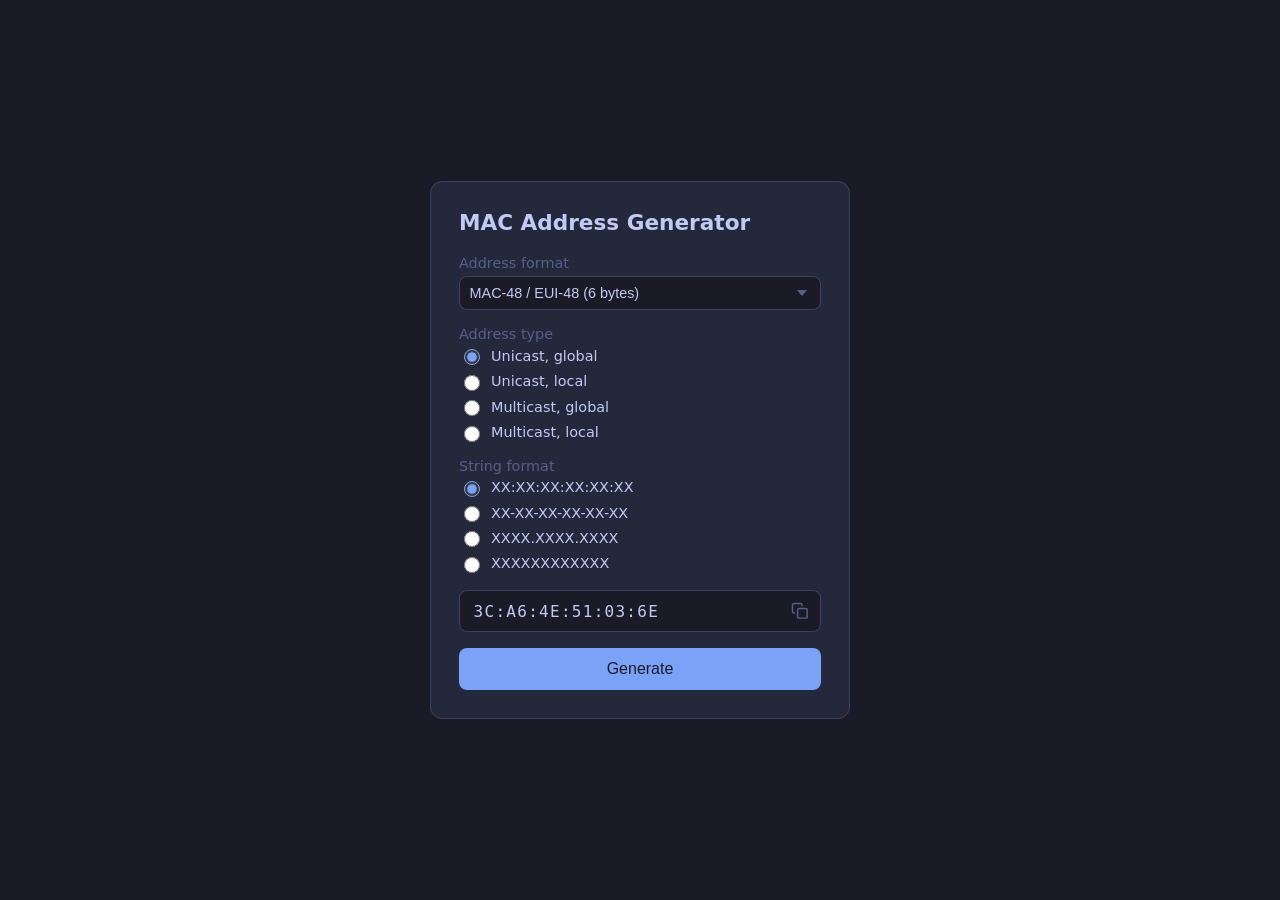
==== mac-generator.html @ 9e0e6863 "Add initial project files including HTML pages, MIT License, and README" ====
<!DOCTYPE html>
<html lang="en">
<head>
  <meta charset="UTF-8">
  <meta name="viewport" content="width=device-width, initial-scale=1">
  <title>MAC Generator</title>
  <style>
    :root {
      --bg: #1a1b26;
      --surface: #24283b;
      --text: #c0caf5;
      --muted: #565f89;
      --accent: #7aa2f7;
      --accent-hover: #89b4fa;
      --success: #9ece6a;
      --border: #3b4261;
    }
    * { box-sizing: border-box; }
    body {
      margin: 0;
      min-height: 100vh;
      font-family: 'Segoe UI', system-ui, sans-serif;
      background: var(--bg);
      color: var(--text);
      display: flex;
      align-items: center;
      justify-content: center;
      padding: 1rem;
    }
    .card {
      background: var(--surface);
      border-radius: 12px;
      padding: 1.75rem;
      max-width: 420px;
      width: 100%;
      border: 1px solid var(--border);
    }
    h1 {
      margin: 0 0 1.25rem;
      font-size: 1.35rem;
      font-weight: 600;
    }
    .field {
      margin-bottom: 1rem;
    }
    label {
      display: block;
      font-size: 0.9rem;
      color: var(--muted);
      margin-bottom: 0.35rem;
    }
    .select-wrap {
      position: relative;
    }
    .select-wrap::after {
      content: '';
      position: absolute;
      top: 50%;
      right: 0.9rem;
      width: 0;
      height: 0;
      border-left: 5px solid transparent;
      border-right: 5px solid transparent;
      border-top: 6px solid var(--muted);
      transform: translateY(-50%);
      pointer-events: none;
    }
    select {
      width: 100%;
      padding: 0.5rem 2.5rem 0.5rem 0.6rem;
      border-radius: 8px;
      border: 1px solid var(--border);
      background: var(--bg);
      color: var(--text);
      font-size: 0.9rem;
      outline: none;
      -webkit-appearance: none;
      -moz-appearance: none;
      appearance: none;
    }
    select:focus {
      border-color: var(--accent);
    }
    .row {
      display: flex;
      align-items: center;
      gap: 0.5rem;
      margin-bottom: 0.4rem;
    }
    .row input[type="radio"] {
      width: 16px;
      height: 16px;
      accent-color: var(--accent);
      cursor: pointer;
    }
    .row span {
      font-size: 0.9rem;
      cursor: pointer;
      user-select: none;
    }
    .group-title {
      font-size: 0.9rem;
      color: var(--muted);
      margin-bottom: 0.25rem;
    }
    .result-wrap {
      position: relative;
      margin-top: 1.1rem;
    }
    .result-wrap input[type="text"] {
      width: 100%;
      padding: 0.65rem 2.75rem 0.65rem 0.85rem;
      font-size: 1rem;
      font-family: ui-monospace, monospace;
      letter-spacing: 0.08em;
      background: var(--bg);
      border: 1px solid var(--border);
      border-radius: 8px;
      color: var(--text);
      outline: none;
    }
    .result-wrap input[type="text"]:focus {
      border-color: var(--accent);
    }
    .btn-copy {
      position: absolute;
      top: 50%;
      right: 0.35rem;
      transform: translateY(-50%);
      width: 2rem;
      height: 2rem;
      padding: 0;
      border: none;
      border-radius: 6px;
      background: transparent;
      color: var(--muted);
      cursor: pointer;
      display: flex;
      align-items: center;
      justify-content: center;
      transition: color 0.15s, background 0.15s;
    }
    .btn-copy:hover {
      color: var(--text);
      background: var(--border);
    }
    .btn-copy.copied {
      color: var(--success);
    }
    .btn-copy svg {
      width: 1.1rem;
      height: 1.1rem;
    }
    .btn {
      padding: 0.65rem 1rem;
      font-size: 0.95rem;
      font-weight: 500;
      border: none;
      border-radius: 8px;
      cursor: pointer;
      transition: background 0.15s;
    }
    .btn-primary {
      background: var(--accent);
      color: var(--bg);
    }
    .btn-primary:hover {
      background: var(--accent-hover);
    }
    .generate-btn {
      width: 100%;
      margin-top: 1rem;
      padding: 0.75rem;
      font-size: 1rem;
    }
  </style>
</head>
<body>
  <div class="card">
    <h1>MAC Address Generator</h1>

    <div class="field">
      <label for="format">Address format</label>
      <div class="select-wrap">
        <select id="format">
          <option value="eui48">MAC-48 / EUI-48 (6 bytes)</option>
          <option value="eui64">EUI-64 (8 bytes)</option>
        </select>
      </div>
    </div>

    <div class="field">
      <div class="group-title">Address type</div>
      <div class="row">
        <input type="radio" name="type" id="type-ug" value="ug" checked>
        <span data-for="type-ug">Unicast, global</span>
      </div>
      <div class="row">
        <input type="radio" name="type" id="type-ul" value="ul">
        <span data-for="type-ul">Unicast, local</span>
      </div>
      <div class="row">
        <input type="radio" name="type" id="type-mg" value="mg">
        <span data-for="type-mg">Multicast, global</span>
      </div>
      <div class="row">
        <input type="radio" name="type" id="type-ml" value="ml">
        <span data-for="type-ml">Multicast, local</span>
      </div>
    </div>

    <div class="field">
      <div class="group-title">String format</div>
      <div class="row">
        <input type="radio" name="stringFormat" id="sf-colon" value="colon" checked>
        <span data-for="sf-colon">XX:XX:XX:XX:XX:XX</span>
      </div>
      <div class="row">
        <input type="radio" name="stringFormat" id="sf-dash" value="dash">
        <span data-for="sf-dash">XX-XX-XX-XX-XX-XX</span>
      </div>
      <div class="row">
        <input type="radio" name="stringFormat" id="sf-dot" value="dot">
        <span data-for="sf-dot">XXXX.XXXX.XXXX</span>
      </div>
      <div class="row">
        <input type="radio" name="stringFormat" id="sf-plain" value="plain">
        <span data-for="sf-plain">XXXXXXXXXXXX</span>
      </div>
    </div>

    <div class="result-wrap">
      <input type="text" id="output" readonly placeholder="Click &quot;Generate&quot;">
      <button type="button" class="btn-copy" id="copy" title="Copy" aria-label="Copy">
        <svg id="copyIcon" viewBox="0 0 24 24" fill="none" stroke="currentColor" stroke-width="2" stroke-linecap="round" stroke-linejoin="round"><rect x="9" y="9" width="13" height="13" rx="2" ry="2"/><path d="M5 15H4a2 2 0 0 1-2-2V4a2 2 0 0 1 2-2h9a2 2 0 0 1 2 2v1"/></svg>
        <svg id="checkIcon" viewBox="0 0 24 24" fill="none" stroke="currentColor" stroke-width="2" stroke-linecap="round" stroke-linejoin="round" style="display:none"><polyline points="20 6 9 17 4 12"/></svg>
      </button>
    </div>

    <button type="button" class="btn btn-primary generate-btn" id="generate">Generate</button>
  </div>

  <script>
    const formatEl = document.getElementById('format');
    const typeRadios = Array.from(document.querySelectorAll('input[name="type"]'));
    const stringFormatRadios = Array.from(document.querySelectorAll('input[name="stringFormat"]'));
    const outputEl = document.getElementById('output');
    const copyBtn = document.getElementById('copy');
    const generateBtn = document.getElementById('generate');
    const copyIcon = document.getElementById('copyIcon');
    const checkIcon = document.getElementById('checkIcon');

    document.querySelectorAll('span[data-for]').forEach(span => {
      span.addEventListener('click', () => {
        const id = span.getAttribute('data-for');
        const input = document.getElementById(id);
        if (input) {
          input.checked = true;
        }
      });
    });

    function getSelectedType() {
      const checked = typeRadios.find(r => r.checked);
      return checked ? checked.value : 'ug';
    }

    function getSelectedStringFormat() {
      const checked = stringFormatRadios.find(r => r.checked);
      return checked ? checked.value : 'colon';
    }

    function generateBytes() {
      const isEui64 = formatEl.value === 'eui64';
      const length = isEui64 ? 8 : 6;
      const bytes = new Uint8Array(length);
      crypto.getRandomValues(bytes);

      let ig = 0;
      let ul = 0;
      const type = getSelectedType();
      if (type === 'ul') {
        ig = 0;
        ul = 1;
      } else if (type === 'mg') {
        ig = 1;
        ul = 0;
      } else if (type === 'ml') {
        ig = 1;
        ul = 1;
      }

      bytes[0] = (bytes[0] & 0b11111100) | ig | (ul << 1);
      return bytes;
    }

    function formatBytes(bytes) {
      const sf = getSelectedStringFormat();
      const parts = [];
      for (let i = 0; i < bytes.length; i++) {
        const hex = bytes[i].toString(16).padStart(2, '0').toUpperCase();
        parts.push(hex);
      }
      if (sf === 'colon') {
        return parts.join(':');
      }
      if (sf === 'dash') {
        return parts.join('-');
      }
      if (sf === 'dot') {
        const hexStr = parts.join('');
        const groups = [];
        for (let i = 0; i < hexStr.length; i += 4) {
          groups.push(hexStr.slice(i, i + 4));
        }
        return groups.join('.');
      }
      return parts.join('');
    }

    function generate() {
      const bytes = generateBytes();
      const mac = formatBytes(bytes);
      outputEl.value = mac;
      outputEl.placeholder = '';
    }

    generateBtn.addEventListener('click', generate);

    copyBtn.addEventListener('click', () => {
      const text = outputEl.value;
      if (!text) return;
      navigator.clipboard.writeText(text).then(() => {
        copyIcon.style.display = 'none';
        checkIcon.style.display = 'block';
        copyBtn.classList.add('copied');
        setTimeout(() => {
          copyIcon.style.display = 'block';
          checkIcon.style.display = 'none';
          copyBtn.classList.remove('copied');
        }, 1500);
      });
    });

    generate();
  </script>
</body>
</html>
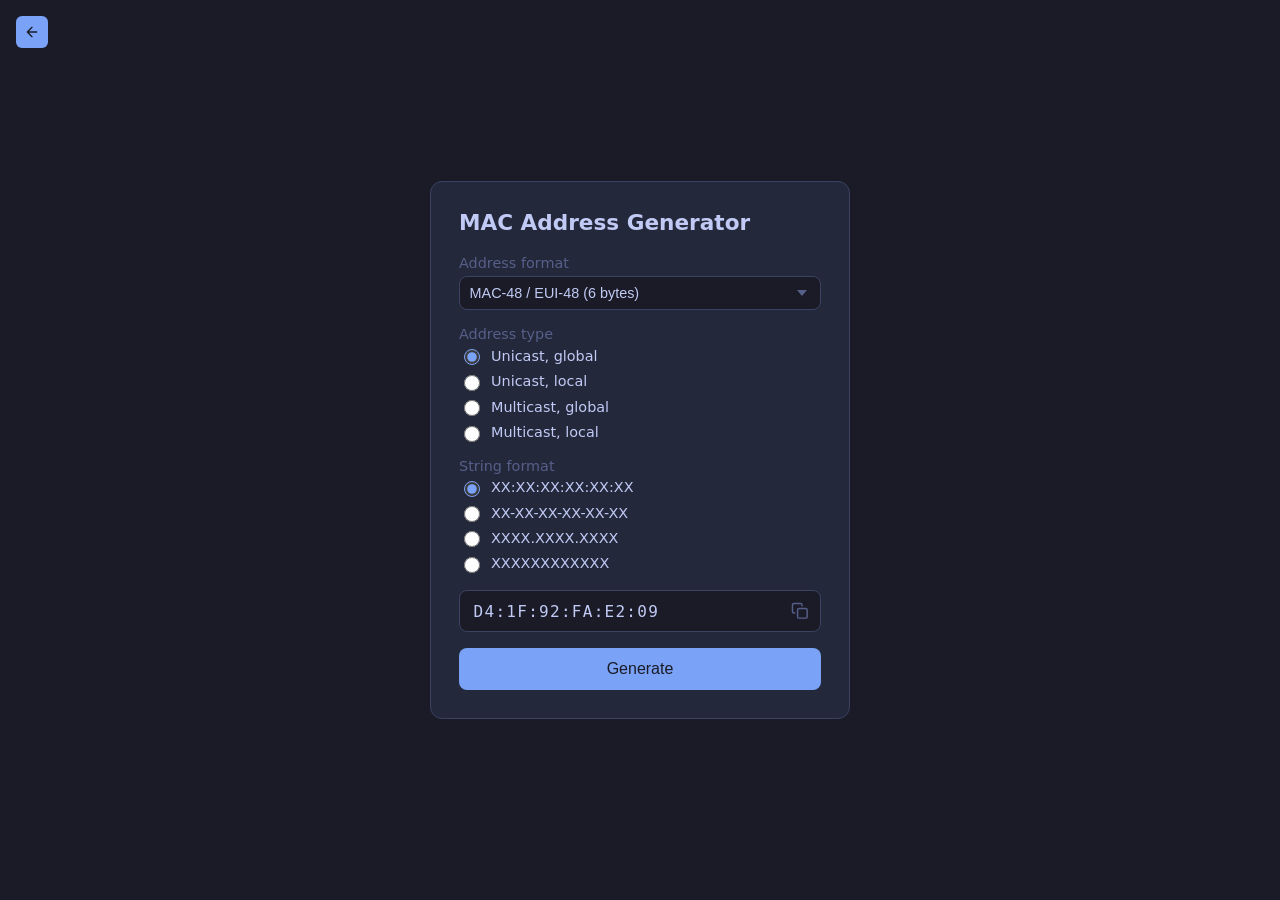
==== commit 7c599935: "Revamp index.html structure and styling; add back navigation button to password and MAC address gene" ====
--- a/mac-generator.html
+++ b/mac-generator.html
@@ -35,6 +35,30 @@
       width: 100%;
       border: 1px solid var(--border);
     }
+    .back-btn {
+      position: fixed;
+      top: 1rem;
+      left: 1rem;
+      width: 2rem;
+      height: 2rem;
+      display: flex;
+      align-items: center;
+      justify-content: center;
+      border: none;
+      border-radius: 6px;
+      background: var(--accent);
+      color: var(--bg);
+      text-decoration: none;
+      cursor: pointer;
+      transition: background 0.15s;
+    }
+    .back-btn:hover {
+      background: var(--accent-hover);
+    }
+    .back-btn svg {
+      width: 1rem;
+      height: 1rem;
+    }
     h1 {
       margin: 0 0 1.25rem;
       font-size: 1.35rem;
@@ -176,6 +200,7 @@
   </style>
 </head>
 <body>
+  <a href="index.html" class="back-btn" aria-label="Back to home"><svg viewBox="0 0 24 24" fill="none" stroke="currentColor" stroke-width="2" stroke-linecap="round" stroke-linejoin="round"><path d="M19 12H5M12 19l-7-7 7-7"/></svg></a>
   <div class="card">
     <h1>MAC Address Generator</h1>
 
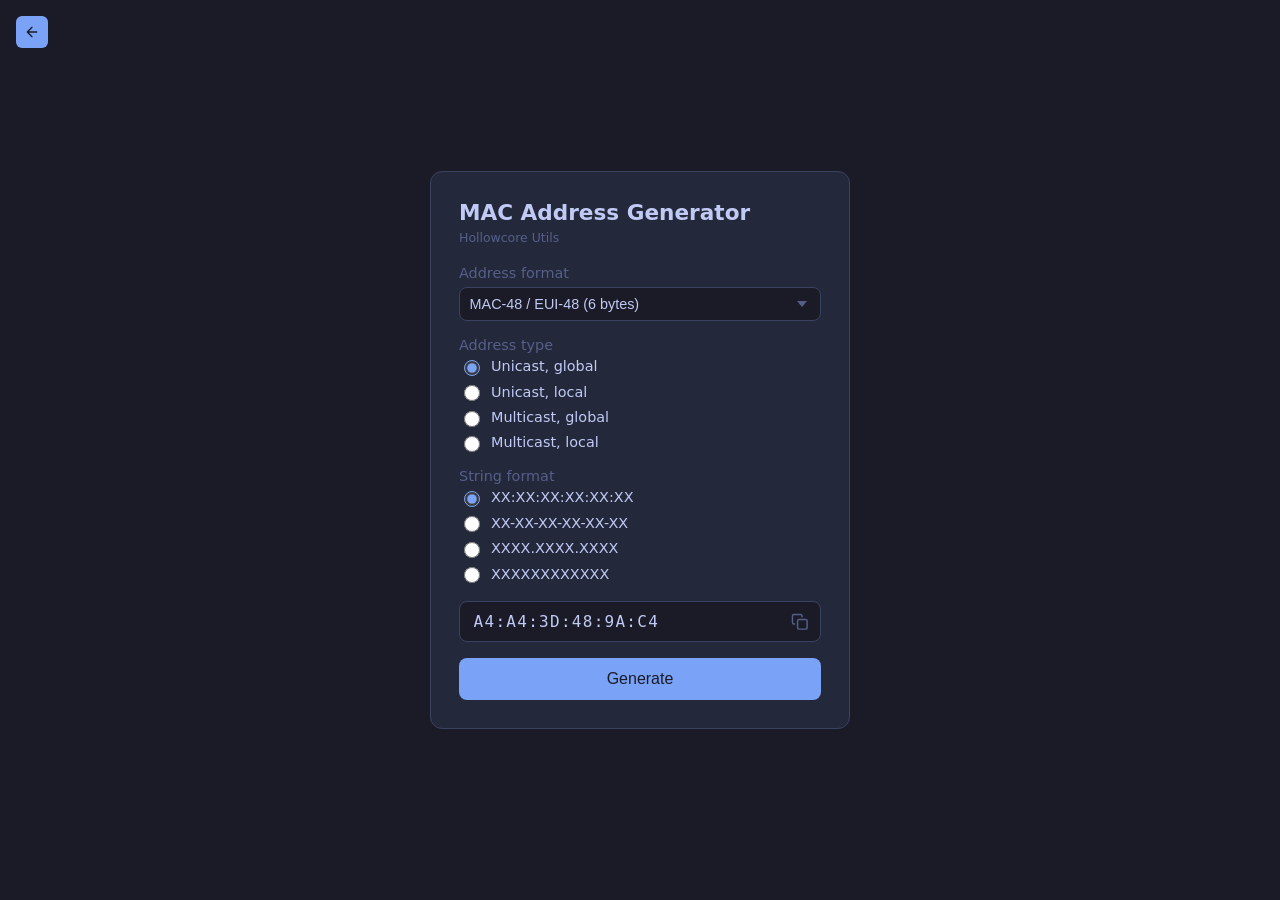
==== commit 65b244f6: "Update page titles and structure for consistency across utility pages, adding "— Hollowcore Utils" t" ====
--- a/mac-generator.html
+++ b/mac-generator.html
@@ -3,7 +3,7 @@
 <head>
   <meta charset="UTF-8">
   <meta name="viewport" content="width=device-width, initial-scale=1">
-  <title>MAC Generator</title>
+  <title>MAC Address Generator — Hollowcore Utils</title>
   <style>
     :root {
       --bg: #1a1b26;
@@ -59,10 +59,19 @@
       width: 1rem;
       height: 1rem;
     }
-    h1 {
+    .page-head {
       margin: 0 0 1.25rem;
+    }
+    .page-head h1 {
+      margin: 0;
       font-size: 1.35rem;
       font-weight: 600;
+    }
+    .page-head .brand-tag {
+      margin: 0.35rem 0 0;
+      font-size: 0.78rem;
+      font-weight: 500;
+      color: var(--muted);
     }
     .field {
       margin-bottom: 1rem;
@@ -202,7 +211,10 @@
 <body>
   <a href="index.html" class="back-btn" aria-label="Back to home"><svg viewBox="0 0 24 24" fill="none" stroke="currentColor" stroke-width="2" stroke-linecap="round" stroke-linejoin="round"><path d="M19 12H5M12 19l-7-7 7-7"/></svg></a>
   <div class="card">
-    <h1>MAC Address Generator</h1>
+    <header class="page-head">
+      <h1>MAC Address Generator</h1>
+      <p class="brand-tag">Hollowcore Utils</p>
+    </header>
 
     <div class="field">
       <label for="format">Address format</label>
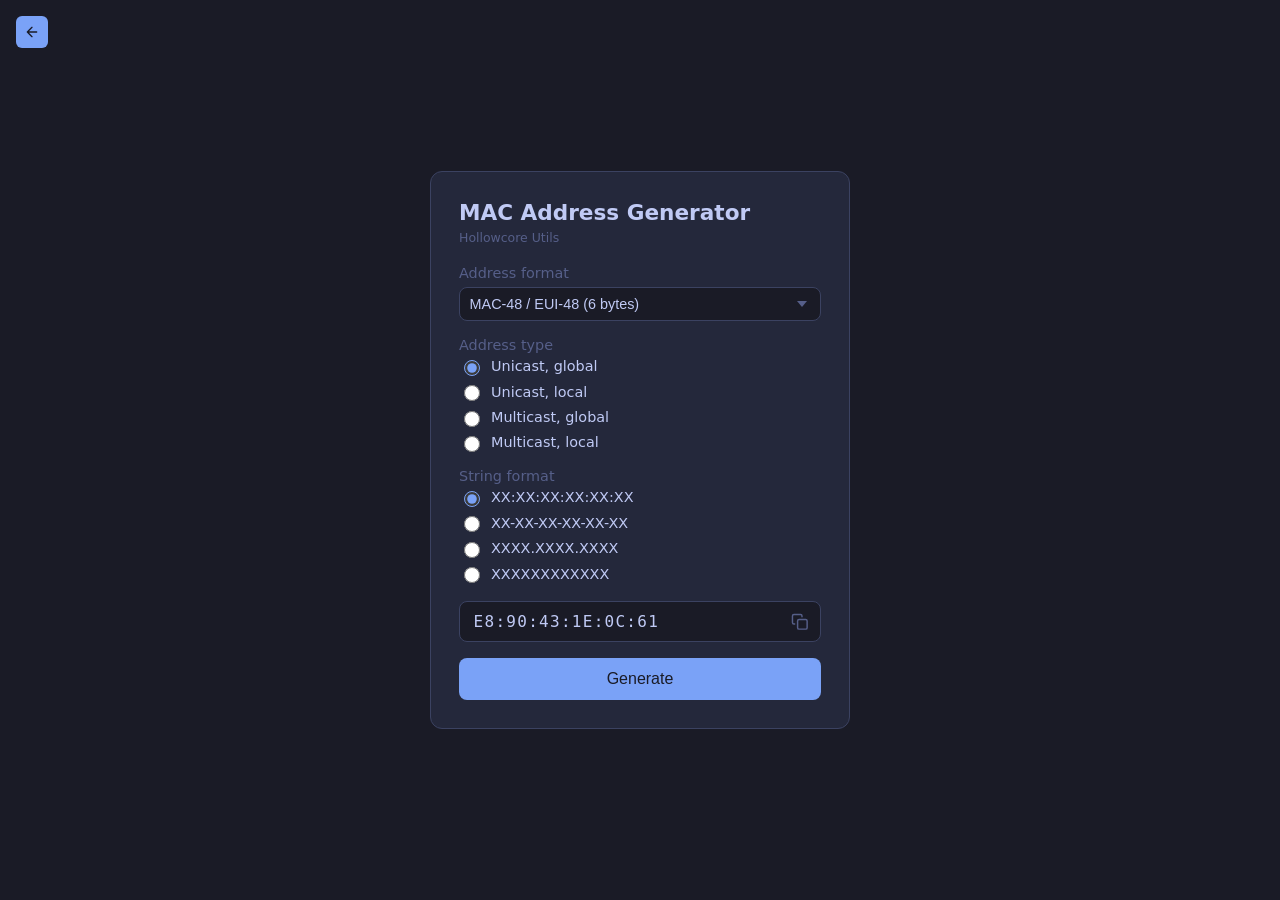
==== commit 1298f90c: "Add favicon link to all utility pages for improved branding and user experience." ====
--- a/mac-generator.html
+++ b/mac-generator.html
@@ -3,6 +3,7 @@
 <head>
   <meta charset="UTF-8">
   <meta name="viewport" content="width=device-width, initial-scale=1">
+  <link rel="icon" href="favicon.png" type="image/png">
   <title>MAC Address Generator — Hollowcore Utils</title>
   <style>
     :root {
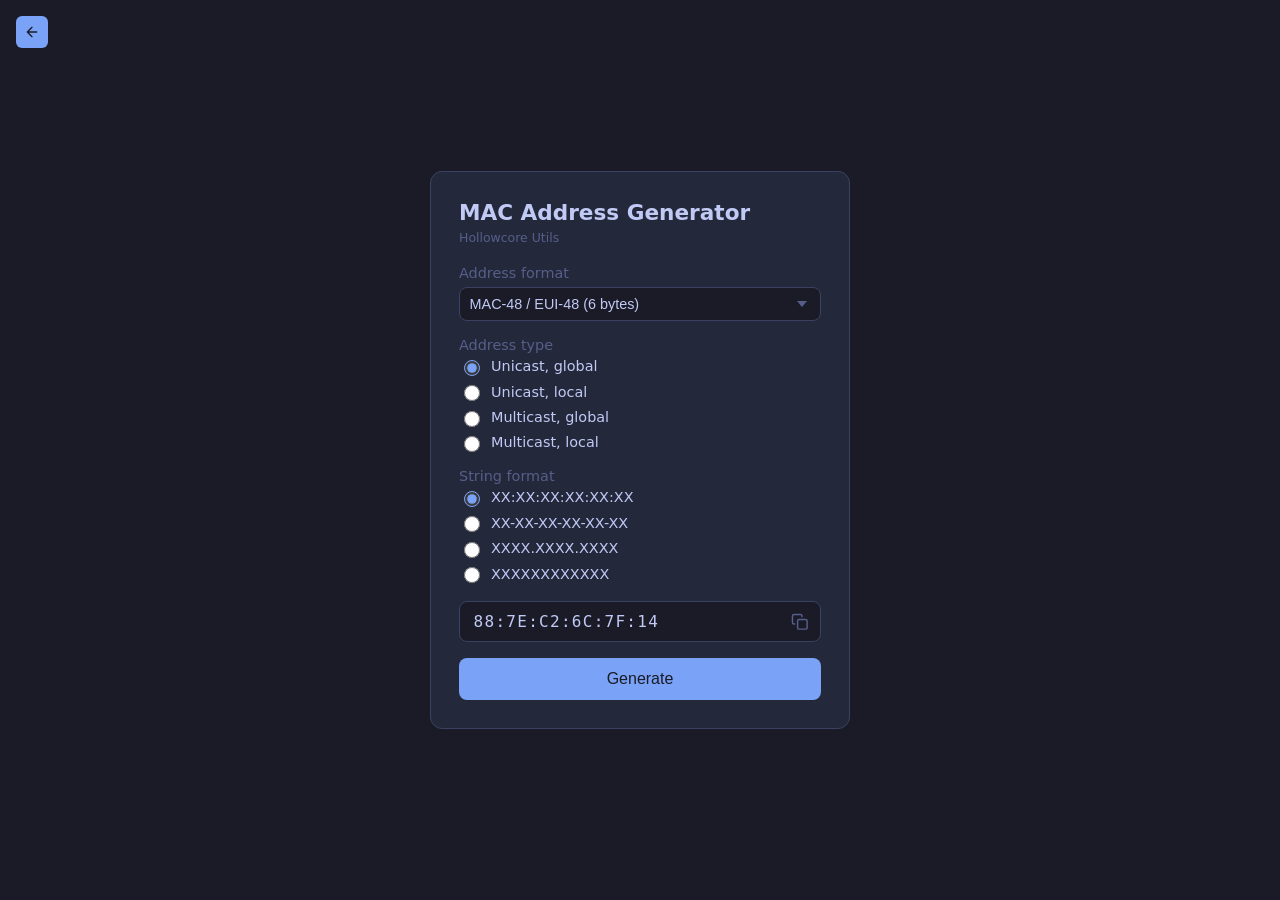
==== commit eab4dbf7: "Styles have been moved to styles.css" ====
--- a/mac-generator.html
+++ b/mac-generator.html
@@ -4,214 +4,12 @@
   <meta charset="UTF-8">
   <meta name="viewport" content="width=device-width, initial-scale=1">
   <link rel="icon" href="favicon.png" type="image/png">
+  <link rel="stylesheet" href="styles.css">
   <title>MAC Address Generator — Hollowcore Utils</title>
-  <style>
-    :root {
-      --bg: #1a1b26;
-      --surface: #24283b;
-      --text: #c0caf5;
-      --muted: #565f89;
-      --accent: #7aa2f7;
-      --accent-hover: #89b4fa;
-      --success: #9ece6a;
-      --border: #3b4261;
-    }
-    * { box-sizing: border-box; }
-    body {
-      margin: 0;
-      min-height: 100vh;
-      font-family: 'Segoe UI', system-ui, sans-serif;
-      background: var(--bg);
-      color: var(--text);
-      display: flex;
-      align-items: center;
-      justify-content: center;
-      padding: 1rem;
-    }
-    .card {
-      background: var(--surface);
-      border-radius: 12px;
-      padding: 1.75rem;
-      max-width: 420px;
-      width: 100%;
-      border: 1px solid var(--border);
-    }
-    .back-btn {
-      position: fixed;
-      top: 1rem;
-      left: 1rem;
-      width: 2rem;
-      height: 2rem;
-      display: flex;
-      align-items: center;
-      justify-content: center;
-      border: none;
-      border-radius: 6px;
-      background: var(--accent);
-      color: var(--bg);
-      text-decoration: none;
-      cursor: pointer;
-      transition: background 0.15s;
-    }
-    .back-btn:hover {
-      background: var(--accent-hover);
-    }
-    .back-btn svg {
-      width: 1rem;
-      height: 1rem;
-    }
-    .page-head {
-      margin: 0 0 1.25rem;
-    }
-    .page-head h1 {
-      margin: 0;
-      font-size: 1.35rem;
-      font-weight: 600;
-    }
-    .page-head .brand-tag {
-      margin: 0.35rem 0 0;
-      font-size: 0.78rem;
-      font-weight: 500;
-      color: var(--muted);
-    }
-    .field {
-      margin-bottom: 1rem;
-    }
-    label {
-      display: block;
-      font-size: 0.9rem;
-      color: var(--muted);
-      margin-bottom: 0.35rem;
-    }
-    .select-wrap {
-      position: relative;
-    }
-    .select-wrap::after {
-      content: '';
-      position: absolute;
-      top: 50%;
-      right: 0.9rem;
-      width: 0;
-      height: 0;
-      border-left: 5px solid transparent;
-      border-right: 5px solid transparent;
-      border-top: 6px solid var(--muted);
-      transform: translateY(-50%);
-      pointer-events: none;
-    }
-    select {
-      width: 100%;
-      padding: 0.5rem 2.5rem 0.5rem 0.6rem;
-      border-radius: 8px;
-      border: 1px solid var(--border);
-      background: var(--bg);
-      color: var(--text);
-      font-size: 0.9rem;
-      outline: none;
-      -webkit-appearance: none;
-      -moz-appearance: none;
-      appearance: none;
-    }
-    select:focus {
-      border-color: var(--accent);
-    }
-    .row {
-      display: flex;
-      align-items: center;
-      gap: 0.5rem;
-      margin-bottom: 0.4rem;
-    }
-    .row input[type="radio"] {
-      width: 16px;
-      height: 16px;
-      accent-color: var(--accent);
-      cursor: pointer;
-    }
-    .row span {
-      font-size: 0.9rem;
-      cursor: pointer;
-      user-select: none;
-    }
-    .group-title {
-      font-size: 0.9rem;
-      color: var(--muted);
-      margin-bottom: 0.25rem;
-    }
-    .result-wrap {
-      position: relative;
-      margin-top: 1.1rem;
-    }
-    .result-wrap input[type="text"] {
-      width: 100%;
-      padding: 0.65rem 2.75rem 0.65rem 0.85rem;
-      font-size: 1rem;
-      font-family: ui-monospace, monospace;
-      letter-spacing: 0.08em;
-      background: var(--bg);
-      border: 1px solid var(--border);
-      border-radius: 8px;
-      color: var(--text);
-      outline: none;
-    }
-    .result-wrap input[type="text"]:focus {
-      border-color: var(--accent);
-    }
-    .btn-copy {
-      position: absolute;
-      top: 50%;
-      right: 0.35rem;
-      transform: translateY(-50%);
-      width: 2rem;
-      height: 2rem;
-      padding: 0;
-      border: none;
-      border-radius: 6px;
-      background: transparent;
-      color: var(--muted);
-      cursor: pointer;
-      display: flex;
-      align-items: center;
-      justify-content: center;
-      transition: color 0.15s, background 0.15s;
-    }
-    .btn-copy:hover {
-      color: var(--text);
-      background: var(--border);
-    }
-    .btn-copy.copied {
-      color: var(--success);
-    }
-    .btn-copy svg {
-      width: 1.1rem;
-      height: 1.1rem;
-    }
-    .btn {
-      padding: 0.65rem 1rem;
-      font-size: 0.95rem;
-      font-weight: 500;
-      border: none;
-      border-radius: 8px;
-      cursor: pointer;
-      transition: background 0.15s;
-    }
-    .btn-primary {
-      background: var(--accent);
-      color: var(--bg);
-    }
-    .btn-primary:hover {
-      background: var(--accent-hover);
-    }
-    .generate-btn {
-      width: 100%;
-      margin-top: 1rem;
-      padding: 0.75rem;
-      font-size: 1rem;
-    }
-  </style>
 </head>
-<body>
+<body class="page-centered page-mac">
   <a href="index.html" class="back-btn" aria-label="Back to home"><svg viewBox="0 0 24 24" fill="none" stroke="currentColor" stroke-width="2" stroke-linecap="round" stroke-linejoin="round"><path d="M19 12H5M12 19l-7-7 7-7"/></svg></a>
-  <div class="card">
+  <div class="card card--hub">
     <header class="page-head">
       <h1>MAC Address Generator</h1>
       <p class="brand-tag">Hollowcore Utils</p>
--- a/styles.css
+++ b/styles.css
@@ -0,0 +1,1002 @@
+:root {
+  --bg: #1a1b26;
+  --surface: #24283b;
+  --text: #c0caf5;
+  --muted: #565f89;
+  --accent: #7aa2f7;
+  --accent-hover: #89b4fa;
+  --success: #9ece6a;
+  --danger: #f7768e;
+  --danger-hover: #ff8ca1;
+  --border: #3b4261;
+}
+
+* {
+  box-sizing: border-box;
+}
+
+body {
+  margin: 0;
+  min-height: 100vh;
+  font-family: 'Segoe UI', system-ui, sans-serif;
+  background: var(--bg);
+  color: var(--text);
+  padding: 1rem;
+}
+
+body.page-qr {
+  scrollbar-width: thin;
+  scrollbar-color: var(--border) #1f2335;
+}
+
+body.page-centered {
+  display: flex;
+  align-items: center;
+  justify-content: center;
+}
+
+body.page-qr::-webkit-scrollbar {
+  width: 10px;
+}
+
+body.page-qr::-webkit-scrollbar-track {
+  background: #1f2335;
+  border-radius: 999px;
+}
+
+body.page-qr::-webkit-scrollbar-thumb {
+  background: var(--border);
+  border-radius: 999px;
+  border: 2px solid #1f2335;
+}
+
+body.page-qr::-webkit-scrollbar-thumb:hover {
+  background: var(--muted);
+}
+
+.card {
+  background: var(--surface);
+  border-radius: 12px;
+  border: 1px solid var(--border);
+  width: 100%;
+}
+
+.card--hub {
+  padding: 1.75rem;
+  max-width: 420px;
+}
+
+.card--todo {
+  padding: 1.25rem;
+  max-width: 760px;
+  height: min(680px, calc(100vh - 2rem));
+  display: flex;
+  flex-direction: column;
+}
+
+.card--qr {
+  padding: 1.5rem;
+  max-width: min(1100px, 100%);
+  margin: 3rem auto 1rem;
+}
+
+.page-hub h1 {
+  margin: 0 0 1.25rem;
+  font-size: 1.35rem;
+  font-weight: 600;
+}
+
+.links {
+  display: flex;
+  flex-direction: column;
+  gap: 0.75rem;
+}
+
+.links a {
+  display: flex;
+  align-items: center;
+  justify-content: center;
+  padding: 0.75rem 1rem;
+  background: var(--accent);
+  border: none;
+  border-radius: 8px;
+  color: var(--bg);
+  text-decoration: none;
+  font-size: 1rem;
+  font-weight: 500;
+  transition: background 0.15s;
+}
+
+.links a:hover {
+  background: var(--accent-hover);
+}
+
+.back-btn {
+  position: fixed;
+  top: 1rem;
+  left: 1rem;
+  width: 2rem;
+  height: 2rem;
+  display: flex;
+  align-items: center;
+  justify-content: center;
+  border: none;
+  border-radius: 6px;
+  background: var(--accent);
+  color: var(--bg);
+  text-decoration: none;
+  cursor: pointer;
+  transition: background 0.15s;
+}
+
+.back-btn:hover {
+  background: var(--accent-hover);
+}
+
+.back-btn svg {
+  width: 1rem;
+  height: 1rem;
+}
+
+.page-password .page-head,
+.page-mac .page-head {
+  margin: 0 0 1.25rem;
+}
+
+.page-todo .page-head {
+  margin: 0 0 0.9rem;
+}
+
+.page-qr .page-head {
+  margin: 0 0 1rem;
+}
+
+.page-password .page-head h1,
+.page-mac .page-head h1,
+.page-qr .page-head h1 {
+  margin: 0;
+  font-size: 1.35rem;
+  font-weight: 600;
+}
+
+.page-todo .page-head h1 {
+  margin: 0;
+  font-size: 1.4rem;
+  font-weight: 600;
+}
+
+.page-password .page-head .brand-tag,
+.page-mac .page-head .brand-tag,
+.page-todo .page-head .brand-tag,
+.page-qr .page-head .brand-tag {
+  margin: 0.35rem 0 0;
+  font-size: 0.78rem;
+  font-weight: 500;
+  color: var(--muted);
+}
+
+.field {
+  margin-bottom: 1rem;
+}
+
+.page-mac label {
+  display: block;
+  font-size: 0.9rem;
+  color: var(--muted);
+  margin-bottom: 0.35rem;
+}
+
+.page-mac .select-wrap {
+  position: relative;
+}
+
+.page-mac .select-wrap::after {
+  content: '';
+  position: absolute;
+  top: 50%;
+  right: 0.9rem;
+  width: 0;
+  height: 0;
+  border-left: 5px solid transparent;
+  border-right: 5px solid transparent;
+  border-top: 6px solid var(--muted);
+  transform: translateY(-50%);
+  pointer-events: none;
+}
+
+.page-mac select {
+  width: 100%;
+  padding: 0.5rem 2.5rem 0.5rem 0.6rem;
+  border-radius: 8px;
+  border: 1px solid var(--border);
+  background: var(--bg);
+  color: var(--text);
+  font-size: 0.9rem;
+  outline: none;
+  -webkit-appearance: none;
+  -moz-appearance: none;
+  appearance: none;
+}
+
+.page-mac select:focus {
+  border-color: var(--accent);
+}
+
+.row {
+  display: flex;
+  align-items: center;
+  gap: 0.5rem;
+}
+
+.page-password .row {
+  margin-bottom: 0.6rem;
+}
+
+.page-mac .row {
+  margin-bottom: 0.4rem;
+}
+
+.page-password .row input[type="checkbox"] {
+  width: 18px;
+  height: 18px;
+  accent-color: var(--accent);
+  cursor: pointer;
+}
+
+.page-mac .row input[type="radio"] {
+  width: 16px;
+  height: 16px;
+  accent-color: var(--accent);
+  cursor: pointer;
+}
+
+.page-password .row span {
+  font-size: 0.95rem;
+  cursor: pointer;
+  user-select: none;
+}
+
+.page-mac .row span {
+  font-size: 0.9rem;
+  cursor: pointer;
+  user-select: none;
+}
+
+.page-mac .group-title {
+  font-size: 0.9rem;
+  color: var(--muted);
+  margin-bottom: 0.25rem;
+}
+
+.length-row {
+  display: flex;
+  align-items: center;
+  gap: 0.75rem;
+  margin-top: 0.25rem;
+}
+
+.length-row input[type="range"] {
+  flex: 1;
+  height: 6px;
+  accent-color: var(--accent);
+  cursor: pointer;
+}
+
+.length-row output {
+  min-width: 2.5rem;
+  text-align: right;
+  font-variant-numeric: tabular-nums;
+  color: var(--accent);
+}
+
+.page-password .result-wrap,
+.page-mac .result-wrap {
+  position: relative;
+}
+
+.page-password .result-wrap {
+  margin-top: 1.25rem;
+}
+
+.page-mac .result-wrap {
+  margin-top: 1.1rem;
+}
+
+.page-password .result-wrap input[type="text"],
+.page-mac .result-wrap input[type="text"] {
+  width: 100%;
+  padding: 0.65rem 2.75rem 0.65rem 0.85rem;
+  font-size: 1rem;
+  font-family: ui-monospace, monospace;
+  background: var(--bg);
+  border: 1px solid var(--border);
+  border-radius: 8px;
+  color: var(--text);
+  outline: none;
+}
+
+.page-password .result-wrap input[type="text"] {
+  letter-spacing: 0.05em;
+}
+
+.page-mac .result-wrap input[type="text"] {
+  letter-spacing: 0.08em;
+}
+
+.page-password .result-wrap input[type="text"]:focus,
+.page-mac .result-wrap input[type="text"]:focus {
+  border-color: var(--accent);
+}
+
+.btn-copy {
+  position: absolute;
+  top: 50%;
+  right: 0.35rem;
+  transform: translateY(-50%);
+  width: 2rem;
+  height: 2rem;
+  padding: 0;
+  border: none;
+  border-radius: 6px;
+  background: transparent;
+  color: var(--muted);
+  cursor: pointer;
+  display: flex;
+  align-items: center;
+  justify-content: center;
+  transition: color 0.15s, background 0.15s;
+}
+
+.btn-copy:hover {
+  color: var(--text);
+  background: var(--border);
+}
+
+.btn-copy.copied {
+  color: var(--success);
+}
+
+.btn-copy svg {
+  width: 1.1rem;
+  height: 1.1rem;
+}
+
+.page-password .btn,
+.page-mac .btn {
+  padding: 0.65rem 1rem;
+  font-size: 0.95rem;
+  font-weight: 500;
+  border: none;
+  border-radius: 8px;
+  cursor: pointer;
+  transition: background 0.15s;
+}
+
+.page-password .btn-primary,
+.page-mac .btn-primary {
+  background: var(--accent);
+  color: var(--bg);
+}
+
+.page-password .btn-primary:hover,
+.page-mac .btn-primary:hover {
+  background: var(--accent-hover);
+}
+
+.page-password .generate-btn,
+.page-mac .generate-btn {
+  width: 100%;
+  margin-top: 1rem;
+  padding: 0.75rem;
+  font-size: 1rem;
+}
+
+.page-todo .top-row {
+  display: grid;
+  grid-template-columns: 1fr auto;
+  gap: 0.55rem;
+  margin-bottom: 0.7rem;
+}
+
+.page-todo input[type="text"] {
+  width: 100%;
+  padding: 0.62rem 0.75rem;
+  border-radius: 8px;
+  border: 1px solid var(--border);
+  background: var(--bg);
+  color: var(--text);
+  font-size: 0.95rem;
+  outline: none;
+}
+
+.page-todo input[type="text"]:focus {
+  border-color: var(--accent);
+}
+
+.page-todo .toolbar {
+  display: flex;
+  flex-wrap: wrap;
+  align-items: center;
+  justify-content: space-between;
+  gap: 0.5rem;
+  margin-bottom: 0.9rem;
+}
+
+.page-todo .toolbar-group {
+  display: flex;
+  flex-wrap: wrap;
+  gap: 0.5rem;
+  align-items: center;
+}
+
+.page-todo .btn {
+  border: none;
+  border-radius: 8px;
+  padding: 0.56rem 0.85rem;
+  font-size: 0.9rem;
+  font-weight: 500;
+  cursor: pointer;
+  transition: background 0.15s, color 0.15s, border-color 0.15s;
+}
+
+.page-todo .btn-primary {
+  background: var(--accent);
+  color: var(--bg);
+}
+
+.page-todo .btn-primary:hover {
+  background: var(--accent-hover);
+}
+
+.page-todo .btn-ghost {
+  background: transparent;
+  color: var(--text);
+  border: 1px solid var(--border);
+}
+
+.page-todo .btn-ghost:hover {
+  border-color: var(--accent);
+  color: var(--accent-hover);
+}
+
+.page-todo .btn-danger {
+  background: transparent;
+  color: var(--danger);
+  border: 1px solid var(--danger);
+}
+
+.page-todo .btn-danger:hover {
+  color: #11111b;
+  background: var(--danger-hover);
+  border-color: var(--danger-hover);
+}
+
+.page-todo .btn:disabled {
+  opacity: 0.45;
+  cursor: not-allowed;
+}
+
+.page-todo .btn-square {
+  width: 2.45rem;
+  min-width: 2.45rem;
+  padding-left: 0;
+  padding-right: 0;
+  font-size: 1.15rem;
+  line-height: 1;
+  display: inline-flex;
+  align-items: center;
+  justify-content: center;
+}
+
+.page-todo .stats {
+  color: var(--muted);
+  font-size: 0.88rem;
+  margin-bottom: 0.2rem;
+}
+
+.page-todo .list {
+  list-style: none;
+  margin: 0;
+  padding: 0;
+  display: flex;
+  flex-direction: column;
+  gap: 0.45rem;
+  flex: 1;
+  min-height: 0;
+  overflow: auto;
+  scrollbar-width: thin;
+  scrollbar-color: var(--border) #1f2335;
+}
+
+.page-todo .list::-webkit-scrollbar {
+  width: 10px;
+}
+
+.page-todo .list::-webkit-scrollbar-track {
+  background: #1f2335;
+  border-radius: 999px;
+}
+
+.page-todo .list::-webkit-scrollbar-thumb {
+  background: var(--border);
+  border-radius: 999px;
+  border: 2px solid #1f2335;
+}
+
+.page-todo .list::-webkit-scrollbar-thumb:hover {
+  background: var(--muted);
+}
+
+.page-todo .todo-item {
+  border: 1px solid var(--border);
+  border-radius: 10px;
+  background: #1f2335;
+  padding: 0.65rem;
+}
+
+.page-todo .todo-main {
+  display: grid;
+  grid-template-columns: auto 1fr auto auto;
+  gap: 0.55rem;
+  align-items: center;
+}
+
+.page-todo .todo-title {
+  margin: 0;
+  font-size: 0.95rem;
+  word-break: break-word;
+}
+
+.page-todo .todo-item.completed > .todo-main .todo-title {
+  color: var(--muted);
+  text-decoration: line-through;
+}
+
+.page-todo .todo-checkbox {
+  width: 18px;
+  height: 18px;
+  accent-color: var(--accent);
+  cursor: pointer;
+}
+
+.page-todo .icon-btn {
+  display: inline-flex;
+  align-items: center;
+  justify-content: center;
+  width: 1.9rem;
+  height: 1.9rem;
+  border-radius: 8px;
+  border: 1px solid var(--border);
+  background: transparent;
+  color: var(--muted);
+  cursor: pointer;
+  transition: border-color 0.15s, color 0.15s, background 0.15s;
+}
+
+.page-todo .icon-btn:hover {
+  color: var(--text);
+  border-color: var(--accent);
+  background: rgba(122, 162, 247, 0.08);
+}
+
+.page-todo .icon-btn.danger:hover {
+  color: var(--danger-hover);
+  border-color: var(--danger);
+  background: rgba(247, 118, 142, 0.1);
+}
+
+.page-todo .icon-btn svg {
+  width: 1rem;
+  height: 1rem;
+}
+
+.page-todo .muted {
+  color: var(--muted);
+  text-align: center;
+  border: 1px dashed var(--border);
+  border-radius: 10px;
+  font-size: 0.9rem;
+  display: flex;
+  align-items: center;
+  justify-content: center;
+  flex: 1;
+  min-height: 0;
+  margin-top: 0.45rem;
+  padding: 0.5rem;
+}
+
+.hidden {
+  display: none;
+}
+
+.page-todo .advanced {
+  margin-top: 0.75rem;
+  border: 1px solid var(--border);
+  border-radius: 10px;
+  background: #1f2335;
+  overflow: hidden;
+}
+
+.page-todo .advanced-header {
+  width: 100%;
+  display: flex;
+  align-items: center;
+  justify-content: space-between;
+  gap: 0.75rem;
+  padding: 0.65rem 0.75rem;
+  background: transparent;
+  border: none;
+  color: var(--muted);
+  cursor: pointer;
+  transition: color 0.15s, background 0.15s;
+  text-align: left;
+}
+
+.page-todo .advanced-header:hover {
+  color: var(--text);
+  background: rgba(122, 162, 247, 0.06);
+}
+
+.page-todo .advanced-title {
+  display: flex;
+  align-items: baseline;
+  gap: 0.5rem;
+  font-size: 0.9rem;
+  font-weight: 600;
+}
+
+.page-todo .advanced-subtitle {
+  font-size: 0.85rem;
+  font-weight: 500;
+  color: var(--muted);
+}
+
+.page-todo .advanced-chevron {
+  width: 1.05rem;
+  height: 1.05rem;
+  flex: 0 0 auto;
+  color: var(--muted);
+  transition: transform 0.15s ease, color 0.15s ease;
+}
+
+.page-todo .advanced.open .advanced-chevron {
+  transform: rotate(180deg);
+  color: var(--text);
+}
+
+.page-todo .advanced-panel {
+  max-height: 0;
+  opacity: 0;
+  transition: max-height 0.18s ease, opacity 0.18s ease;
+  padding: 0 0.75rem;
+}
+
+.page-todo .advanced.open .advanced-panel {
+  max-height: 120px;
+  opacity: 1;
+  padding-bottom: 0.75rem;
+}
+
+.page-todo .advanced-actions {
+  display: flex;
+  flex-wrap: wrap;
+  gap: 0.5rem;
+  align-items: center;
+  padding-top: 0.1rem;
+}
+
+.page-qr .split {
+  display: grid;
+  grid-template-columns: repeat(auto-fit, minmax(300px, 1fr));
+  gap: 1rem;
+  align-items: start;
+}
+
+.page-qr .pane {
+  display: flex;
+  flex-direction: column;
+  gap: 0.85rem;
+  min-width: 0;
+}
+
+.page-qr textarea,
+.page-qr select,
+.page-qr input[type="text"] {
+  width: 100%;
+  border: 1px solid var(--border);
+  border-radius: 8px;
+  background: var(--bg);
+  color: var(--text);
+  outline: none;
+}
+
+.page-qr textarea {
+  min-height: 130px;
+  resize: none;
+  padding: 0.65rem 0.75rem;
+  font: inherit;
+  scrollbar-width: thin;
+  scrollbar-color: var(--border) #1f2335;
+}
+
+.page-qr textarea::-webkit-scrollbar {
+  width: 10px;
+}
+
+.page-qr textarea::-webkit-scrollbar-track {
+  background: #1f2335;
+  border-radius: 999px;
+}
+
+.page-qr textarea::-webkit-scrollbar-thumb {
+  background: var(--border);
+  border-radius: 999px;
+  border: 2px solid #1f2335;
+}
+
+.page-qr textarea::-webkit-scrollbar-thumb:hover {
+  background: var(--muted);
+}
+
+.page-qr select,
+.page-qr input[type="text"] {
+  padding: 0.55rem 0.7rem;
+  font-size: 0.95rem;
+}
+
+.page-qr textarea:focus,
+.page-qr select:focus,
+.page-qr input[type="text"]:focus {
+  border-color: var(--accent);
+}
+
+.page-qr .color-row {
+  display: grid;
+  grid-template-columns: 1fr 1fr;
+  gap: 0.75rem;
+}
+
+.page-qr .color-control {
+  position: relative;
+}
+
+.page-qr .color-inline {
+  position: relative;
+  display: flex;
+  align-items: center;
+}
+
+.page-qr .color-inline input[type="text"] {
+  font-weight: 600;
+  text-transform: uppercase;
+}
+
+.page-qr .cp-popover {
+  position: absolute;
+  z-index: 20;
+  left: 0;
+  top: calc(100% + 0.45rem);
+  width: min(260px, 100vw - 3rem);
+  background: var(--surface);
+  border: 1px solid var(--border);
+  border-radius: 10px;
+  padding: 0.65rem;
+  box-shadow: 0 12px 28px rgba(0, 0, 0, 0.35);
+}
+
+.page-qr .cp-sv {
+  position: relative;
+  width: 100%;
+  aspect-ratio: 1;
+  border-radius: 8px;
+  overflow: hidden;
+  cursor: crosshair;
+  touch-action: none;
+}
+
+.page-qr .cp-sv-cursor {
+  position: absolute;
+  width: 14px;
+  height: 14px;
+  border: 2px solid #ffffff;
+  border-radius: 50%;
+  transform: translate(-50%, -50%);
+  box-shadow: 0 0 0 1px rgba(0, 0, 0, 0.5);
+  pointer-events: none;
+}
+
+.page-qr .cp-hue {
+  margin-top: 0.55rem;
+  position: relative;
+  height: 16px;
+  border-radius: 999px;
+  cursor: ew-resize;
+  touch-action: none;
+  background: linear-gradient(90deg, #ff0000 0%, #ffff00 16.66%, #00ff00 33.33%, #00ffff 50%, #0000ff 66.66%, #ff00ff 83.33%, #ff0000 100%);
+}
+
+.page-qr .cp-hue-cursor {
+  position: absolute;
+  top: 50%;
+  width: 14px;
+  height: 14px;
+  border-radius: 50%;
+  border: 2px solid #ffffff;
+  transform: translate(-50%, -50%);
+  box-shadow: 0 0 0 1px rgba(0, 0, 0, 0.5);
+  pointer-events: none;
+}
+
+.page-qr .cp-value {
+  margin-top: 0.55rem;
+  font-size: 0.82rem;
+  color: var(--muted);
+}
+
+.page-qr .file-row {
+  display: flex;
+  gap: 0.5rem;
+  align-items: center;
+  flex-wrap: wrap;
+  margin-right: auto;
+}
+
+.page-qr .visually-hidden-file {
+  position: absolute;
+  width: 1px;
+  height: 1px;
+  padding: 0;
+  margin: -1px;
+  overflow: hidden;
+  clip: rect(0, 0, 0, 0);
+  white-space: nowrap;
+  border: 0;
+}
+
+.page-qr .btn {
+  border: 1px solid var(--border);
+  border-radius: 8px;
+  background: transparent;
+  color: var(--text);
+  padding: 0.55rem 0.8rem;
+  font-size: 0.9rem;
+  cursor: pointer;
+}
+
+.page-qr .btn:hover {
+  border-color: var(--accent);
+  color: var(--accent-hover);
+}
+
+.page-qr .btn:disabled {
+  cursor: not-allowed;
+  opacity: 0.6;
+  border-color: var(--border);
+  color: var(--muted);
+}
+
+.page-qr .upload-btn {
+  display: inline-flex;
+  align-items: center;
+  justify-content: center;
+  gap: 0.38rem;
+  min-width: 74px;
+  height: 28px;
+  padding: 0 0.7rem;
+  font-size: 0.78rem;
+  line-height: 1;
+  text-decoration: none;
+}
+
+.page-qr .upload-btn svg,
+.page-qr .icon-btn svg {
+  width: 0.82rem;
+  height: 0.82rem;
+  flex: 0 0 auto;
+}
+
+.page-qr .icon-btn {
+  display: inline-flex;
+  align-items: center;
+  justify-content: center;
+  width: 28px;
+  height: 28px;
+  padding: 0;
+  line-height: 1;
+}
+
+.page-qr .preview {
+  background: transparent;
+  border: none;
+  border-radius: 0;
+  padding: 0;
+  display: flex;
+  flex-direction: column;
+  align-items: center;
+  gap: 0.45rem;
+  width: 100%;
+  max-width: min(440px, 100%);
+  justify-self: center;
+}
+
+.page-qr #qrMount {
+  width: min(100%, clamp(280px, 36vw, 420px));
+  aspect-ratio: 1;
+  display: flex;
+  align-items: center;
+  justify-content: center;
+  border: 1px dashed var(--border);
+  border-radius: 10px;
+  overflow: hidden;
+}
+
+.page-qr #qrMount canvas,
+.page-qr #qrMount svg,
+.page-qr #qrMount img {
+  width: 100%;
+  height: 100%;
+  max-width: 100%;
+  max-height: 100%;
+  display: block;
+}
+
+.page-qr .actions {
+  display: flex;
+  gap: 0.4rem;
+  flex-wrap: wrap;
+  justify-content: flex-start;
+  width: min(100%, clamp(280px, 36vw, 420px));
+  align-self: center;
+  align-items: stretch;
+}
+
+.page-qr .download-btn {
+  display: inline-flex;
+  align-items: center;
+  justify-content: center;
+  gap: 0.32rem;
+  width: 64px;
+  height: 28px;
+  padding: 0 0.5rem;
+  font-size: 0.78rem;
+  line-height: 1;
+}
+
+.page-qr .download-btn svg {
+  width: 0.78rem;
+  height: 0.78rem;
+  flex: 0 0 auto;
+}
+
+.page-qr .err {
+  margin: 0;
+  min-height: 1.2em;
+  color: #f7768e;
+  font-size: 0.85rem;
+  text-align: right;
+}
+
+@media (max-width: 640px) {
+  .page-todo .card--todo {
+    padding: 1rem;
+  }
+
+  .page-todo .top-row {
+    grid-template-columns: 1fr;
+  }
+
+  .page-todo .toolbar {
+    flex-direction: column;
+    align-items: stretch;
+  }
+
+  .page-todo .todo-main {
+    grid-template-columns: auto 1fr auto auto;
+  }
+}
+
+@media (max-width: 520px) {
+  .page-qr .color-row {
+    grid-template-columns: 1fr;
+  }
+}
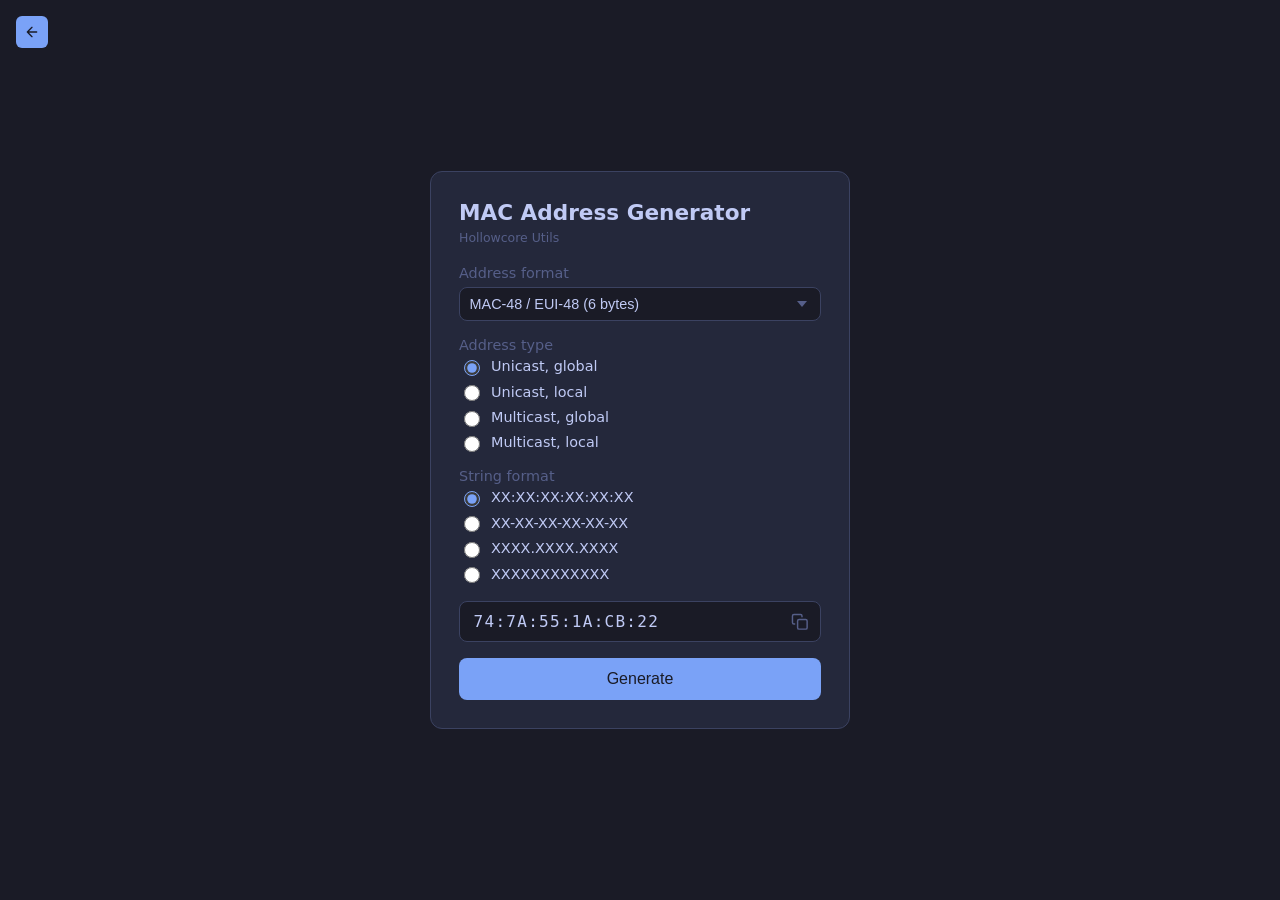
==== commit cf90e9bd: "Add Open Graph and meta description tags to utility pages for improved SEO and social sharing." ====
--- a/mac-generator.html
+++ b/mac-generator.html
@@ -3,6 +3,16 @@
 <head>
   <meta charset="UTF-8">
   <meta name="viewport" content="width=device-width, initial-scale=1">
+  <meta name="description" content="Generate random MAC-48/EUI-48 or EUI-64 addresses in your browser with format options and instant copy. Hollowcore Utils.">
+  <meta property="og:site_name" content="Hollowcore Utils">
+  <meta property="og:type" content="website">
+  <meta property="og:title" content="MAC Address Generator — Hollowcore Utils">
+  <meta property="og:description" content="Random MAC addresses with format choices—local, fast, clipboard-friendly.">
+  <meta property="og:url" content="https://hollowcore.qzz.io/mac-generator.html">
+  <meta property="og:image" content="https://hollowcore.qzz.io/favicon.png">
+  <meta property="og:image:alt" content="Hollowcore Utils">
+  <meta property="og:locale" content="en_US">
+  <link rel="canonical" href="https://hollowcore.qzz.io/mac-generator.html">
   <link rel="icon" href="favicon.png" type="image/png">
   <link rel="stylesheet" href="styles.css">
   <title>MAC Address Generator — Hollowcore Utils</title>
